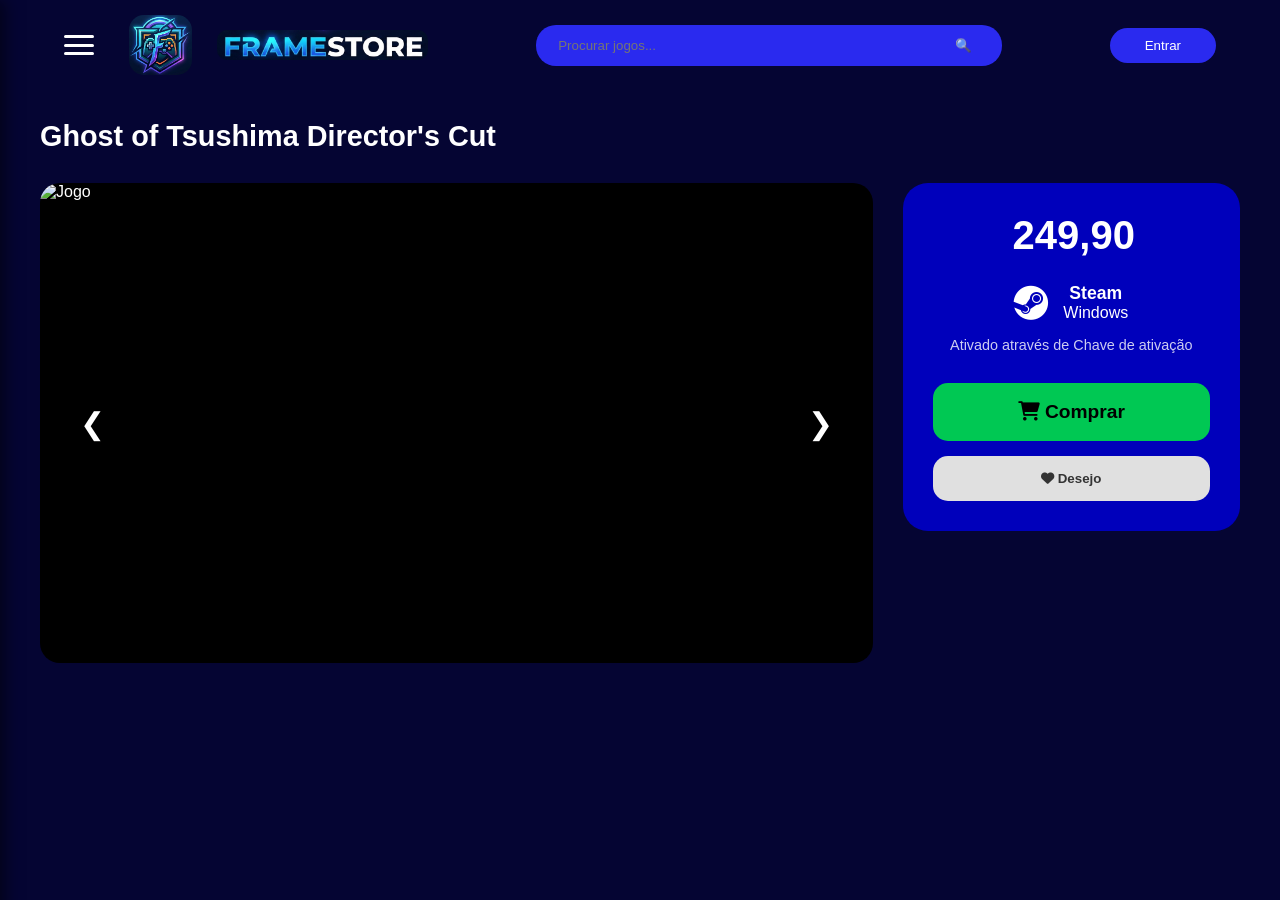
==== LojaDeGames/PagInicial/telaGame.html @ bd7d16ca "Atualizado." ====
<!DOCTYPE html>
<html lang="pt-br">
<head>
    <meta charset="UTF-8">
    <meta name="viewport" content="width=device-width, initial-scale=1.0">
    <title>Ghost of Tsushima | FrameStore</title>
    <link rel="stylesheet" href="https://cdnjs.cloudflare.com/ajax/libs/font-awesome/6.0.0/css/all.min.css">
    <link rel="stylesheet" href="style.css">
</head>
<body>

    <header class="navbar">
        <div class="logo-container">
            <div class="dashboard-menu" onclick="toggleMenu()">
                <span></span><span></span><span></span>
            </div>
            <img src="img/Logotipo Unico.png" alt="Logo" class="logo-unico">
            <img src="img/Logotipo  Nome.png" alt="Logo" class="logo-nome">
        </div>
        <div class="search-bar">
            <input type="text" placeholder="Procurar jogos...">
            <button>🔍</button>
        </div>
        <button class="btn-entrar">Entrar</button>
    </header>

    <aside class="sidebar-menu" id="sidebar">
        <div class="sidebar-header">
            <div class="dashboard-menu" onclick="toggleMenu()">
                <span></span><span></span><span></span>
            </div>
        </div>
        <ul>
            <li><a href="index.html"><i class="fas fa-home"></i> Início</a></li>
            <li><a href="#"><i class="fas fa-tag"></i> Ofertas</a></li>
            <li><a href="#"><i class="fas fa-gift"></i> Gift Cards</a></li>
            <li><a href="#"><i class="fas fa-desktop"></i> PC</a></li>
            <li><a href="#"><i class="fab fa-playstation"></i> Playstation</a></li>
            <li><a href="#"><i class="fab fa-xbox"></i> Xbox</a></li>
        </ul>
    </aside>
    <div id="overlay" class="overlay" onclick="toggleMenu()"></div>

    <main class="product-page">
        <h1 class="game-title">Ghost of Tsushima Director's Cut</h1>

        <div class="game-details-container">
            
            <div class="game-gallery">
                <div class="main-view">
                    <button class="nav-arrow prev-img" onclick="moveGallery(-1)">❮</button>
                    <img src="image/Ghost of tsushima tumble.png" id="current-img" alt="Jogo">
                    <button class="nav-arrow next-img" onclick="moveGallery(1)">❯</button>
                </div>
                <div class="thumb-list">
                    </div>
            </div>

            <aside class="purchase-card">
                <div class="price-section">
                    <span class="currency"></span>
                    <span class="value">249,90</span>
                </div>
                
                <div class="platform-info-card">
                    <i class="fab fa-steam"></i>
                    <div class="info-text">
                        <strong>Steam</strong>
                        <br>
                        <span>Windows</span>
                    </div>
                </div>

                <p class="activation-msg">Ativado através de Chave de ativação</p>

                <div class="buy-wishlist-buttons">
                    <button class="btn-purchase-green">
                        <i class="fas fa-shopping-cart"></i> Comprar
                    </button>
                    <button class="btn-wishlist-grey">
                        <i class="fas fa-heart"></i> Desejo
                    </button>
                </div>
            </aside>

        </div>
    </main>

    <script src="script.js"></script>
</body>
</html>
---- LojaDeGames/PagInicial/style.css ----
.logo-unico {
    height: 60px; 
    width: auto;
    border-radius: 15px;
}

.logo-unico:hover {
    transform: scale(1.05);
    transition: transform 0.3s;
}

.logo-nome {
    height: 30px; 
    width: auto;
    border-radius: 10px;
}

.logo-nome:hover {
    transform: scale(1.05);
    transition: transform 0.3s;
}

.logo-container {
    display: flex;
    align-items: center;
    gap: 25px; /* Espaço entre o menu e o ícone da logo */
}

/* Estilo do Ícone de Menu (Hambúrguer) */
.dashboard-menu {
    display: flex;
    flex-direction: column;
    justify-content: space-between;
    width: 30px;
    height: 20px;
    cursor: pointer;
    margin-right: 10px;
    
}

.dashboard-menu span {
    display: block;
    height: 3px;
    width: 100%;
    background-color: #ffffff; /* Cor branca das barras */
    border-radius: 2px;
}

/* Quando o mouse estiver sobre o menu, mude a cor de todos os spans dentro dele */
.dashboard-menu:hover span {
    background-color: #2024ff; /* Cor azul igual aos preços, ou a cor que desejar */
    filter: drop-shadow(0 0 5px #2024ff); /* Adiciona um brilho opcional */
    transition: background-color 0.3s ease; /* Deixa a transição suave */
}

/* Efeito de leve aumento no ícone */
.dashboard-menu:hover {
    transform: scale(1.1);
    transition: transform 0.2s;
}

:root {
    --bg-color: #050533;
    --card-bg: #0000FF;
    --text-color: #ffffff;
    --price-color: #00ff00;
    --accent-blue: #2a2aef;
}

body {
    background-color: var(--bg-color);
    color: var(--text-color);
    font-family: 'Segoe UI', Tahoma, Geneva, Verdana, sans-serif;
    margin: 0;
}

/* Navbar */
.navbar {
    display: flex;
    justify-content: space-between;
    align-items: center;
    padding: 15px 5%;
    background: var(--bg-color);
}

.brand-name { font-weight: bold; font-size: 1.5rem; letter-spacing: 1px; }
.brand-name span { color: #ccc; }

.search-bar {
    flex-grow: 0.5;
    display: flex;
    background: #2a2aef;
    border-radius: 20px;
    padding: 12px 20px;
}

.search-bar button:hover {
    filter: brightness(1.2);
    transform: scale(1.1);
    transition: 0.2s;
    font-size: 1.0rem;
    padding: 0 5px;
    transition: transform 0.2s;
}


.search-bar input {
    background: transparent;
    border: none;
    color: white;
    width: 100%;
    outline: none;
}

.btn-entrar {
    background: var(--accent-blue);
    color: white;
    border: none;
    padding: 10px 35px;
    border-radius: 25px;
    cursor: pointer;
}

/* Efeito ao passar o mouse */
.btn-entrar:hover {
    background: #2a2aef;
    filter: brightness(1.2);
    transform: scale(1.05);
    transition: 0.2s;
}

/* Grid de Jogos */
.games-grid {
    display: grid;
    grid-template-columns: repeat(auto-fill, minmax(250px, 1fr));
    gap: 50px;
    padding: 20px 5%;
    justify-items: center;
}


.game-card {
    background: var(--card-bg);
    border-radius: 20px;
    overflow: hidden;
    text-align: center;
    padding-bottom: 15px;
    transition: transform 0.3s;
}


.game-card {
    position: relative;
    background: var(--card-bg);
    border-radius: 20px;
    overflow: hidden;
    
}

/* Estilo da etiqueta de promoção */
.promo-badge {
    position: absolute;
    top: 10px;
    left: 10px;
    background-color: #ff4747; 
    color: white;
    padding: 5px 12px;
    border-radius: 12px;
    font-size: 0.75rem;
    font-weight: bold;
    text-transform: uppercase;
    z-index: 10;
    box-shadow: 0 2px 5px rgba(0,0,0,0.3);
}

.search-bar button {
    background: transparent; 
    border: none;            
    cursor: pointer;         
    padding: 0 10px;       
    display: flex;
    align-items: center;
    justify-content: center;
    outline: none;          

}

/* Banner */
.main-banner {
    position: relative;
    max-width: 900px; /* Mantendo o tamanho que definimos antes */
    margin: 20px auto;
    overflow: hidden;
    border-radius: 30px;
}

.main-banner:hover img {
    filter: brightness(1.1);
    transform: scale(1.02);
    transition: 0.3s;
}

.banner-slider {
    position: relative;
    width: 100%;
}

/* Esconde todos os slides por padrão */
.slide {
    display: none;
    width: 100%;
}

/* Mostra apenas o slide com a classe active */
.slide.active {
    display: block;
    animation: fade 0.5s ease-in-out; /* Transição suave */
}

@keyframes fade {
    from { opacity: 0.4; }
    to { opacity: 1; }
}

.slide img {
    width: 100%;
    height: 450px;
    object-fit: cover;
    display: block;
}

/* Estilo das Setas */
.prev, .next {
    position: absolute;
    top: 50%;
    transform: translateY(-50%);
    background: rgba(0, 0, 0, 0.5);
    color: white;
    padding: 15px;
    border: none;
    cursor: pointer;
    font-size: 24px;
    border-radius: 50%;
    transition: 0.3s;
    z-index: 10;
}

.sidebar-menu {
    width: 260px;
    background-color: #050533;
    padding: 20px;
    position: fixed; /* MUDANÇA: flutua sobre o site */
    top: 0;
    height: 100vh;
    z-index: 1000;
    transition: 0.4s ease; /* Efeito de deslizar */
    box-shadow: 5px 0 15px rgba(0,0,0,0.5);
    position: fixed; /* Essencial para sobrepor o banner e os cards */
    left: -300px;    /* Mantém escondido */
    z-index: 2000;   /* Valor alto para ficar na frente de tudo */
    transition: 0.4s ease-in-out;
}

/* Classe que o JavaScript vai ativar */
.sidebar-menu.active {
    left: 0;
}

/* Estilo do fundo escuro (Overlay) */
.overlay {
    position: fixed;
    top: 0;
    left: 0;
    width: 100%;
    height: 100%;
    background: rgba(0, 0, 0, 0.6);
    display: none;
    z-index: 1500; /* Fica entre o site e a sidebar */
}

.overlay.active {
    display: block;
}

/* Ajuste no cabeçalho do menu lateral */
.sidebar-header {
    display: flex;
    padding-bottom: 20px;
}

.sidebar-menu ul {
    list-style: none;
    padding: 0;
}

.sidebar-menu li {
    margin-bottom: 25px;
}

.sidebar-menu a {
    color: #ffffff;
    text-decoration: none;
    display: flex;
    align-items: center;
    font-size: 20px; /* Aumentei um pouco para legibilidade */
    font-weight: 600;
    opacity: 0.8;
    transition: 0.3s;
}

.sidebar-menu a:hover {
    opacity: 1;
    padding-left: 10px; /* Efeito visual ao passar o mouse */
    color: #2024ff; /* O mesmo azul que você usou nas barrinhas */
    text-shadow: 0 0 8px rgba(32, 36, 255, 0.6);
}

.prev { left: 20px; }
.next { right: 20px; }

.prev:hover, .next:hover {
    background: var(--accent-blue); /* Fica azul ao passar o mouse */
}

.game-card:hover { transform: scale(1.05); }

.game-card img { width: 100%; height: 180px; object-fit: cover; }

.game-card h3 { font-size: 1.1rem; margin: 15px 0 5px; }

.price {
    color: var(--price-color);
    font-weight: bold;
    font-size: 1.2rem;
}




/* Paginas dos Jogos*/

/* Layout da Página de Produto */
/* Container Principal - centraliza e alinha */
.product-page {
    max-width: 1200px;
    margin: 30px auto;
    padding: 0 20px;
}

/* Título */
.game-title {
    font-size: 1.8rem;
    margin-bottom: 30px;
    color: white;
}

/* Container de duas colunas (Galeria / Card) */
.game-details-container {
    display: flex;
    gap: 30px; /* Espaço entre as colunas */
    align-items: flex-start; /* Alinha no topo */
}

/* --- Galeria (Nova Estilização) --- */
.game-gallery {
    flex: 6; /* Ocupa 5/6 da largura */
}

.main-view {
    position: relative;
    border-radius: 20px;
    overflow: hidden;
    background: #000;
}

.main-view img {
    width: 100%;
    height: 480px; /* Altura da imagem principal */
    object-fit: cover;
    display: block;
}

.thumb-list {
    display: flex;
    gap: 15px;
    margin-top: 15px;
}

.thumb {
    width: 32%;
    height: 140px;
    object-fit: cover;
    border-radius: 12px;
    cursor: pointer;
    opacity: 0.6;
    transition: 0.3s;
}

.thumb.active, .thumb:hover {
    opacity: 1;
    box-shadow: 0 0 10px rgba(32, 36, 255, 0.7);
}

/* --- O CARD AZUL DE COMPRA (Estilo image_9c4c2a.jpg) --- */
.purchase-card {
    flex: 2; /* Ocupa 2/3 da largura */
    background-color: #0000bb; /* Azul vibrante do card */
    border-radius: 25px; /* Bordas bem arredondadas */
    padding: 30px;
    text-align: center;
    position: sticky; /* O card segue a rolagem */
    top: 20px;
}

/* Seção de Preço */
.price-section {
    font-size: 40px;
    font-weight: bold;
    margin-bottom: 25px;
    display: flex;
    align-items: baseline;
    justify-content: center;
}

.currency { font-size: 40px; margin-right: 5px; }

/* Info Plataforma */
.platform-info-card {
    display: flex;
    align-items: center;
    gap: 15px;
    justify-content: center;
    margin-bottom: 15px;
}

.platform-info-card i { font-size: 2.2rem; }
.info-text strong { font-size: 1.1rem; }

/* Texto Ativação */
.activation-msg {
    font-size: 0.9rem;
    margin-bottom: 30px;
    opacity: 0.8;
}

/* Botões de Ação (Nova Estilização) */
.buy-wishlist-buttons {
    display: flex;
    flex-direction: column;
    gap: 15px;
}

.btn-purchase-green {
    background-color: #00c853; /* Verde do botão Comprar */
    color: black;
    width: 100%;
    padding: 18px;
    border-radius: 15px;
    border: none;
    font-weight: bold;
    font-size: 1.2rem;
    cursor: pointer;
    transition: 0.3s;
}

.btn-wishlist-grey {
    background-color: #e0e0e0; /* Cinza do botão Desejo */
    color: #333;
    width: 100%;
    padding: 15px;
    border-radius: 15px;
    border: none;
    font-weight: bold;
    cursor: pointer;
}

.btn-purchase-green:hover { filter: brightness(1.2); }

/* Container da imagem principal (para o posicionamento absoluto funcionar) */
.main-view {
    position: relative;
    border-radius: 20px;
    overflow: hidden;
    background: #000;
}

/* Estilo UNIVERSAL das novas Setas sobre a Imagem */
.nav-arrow {
    position: absolute;
    top: 50%; /* Alinha no meio verticalmente */
    transform: translateY(-50%); /* Ajuste fino para centralizar */
    
    background-color: rgba(0, 0, 0, 0.6); /* Fundo preto semi-transparente */
    color: #ffffff; /* Seta branca */
    
    border: none;
    font-size: 30px; /* Seta grande */
    padding: 15px 20px;
    cursor: pointer;
    z-index: 10; /* Fica na frente da imagem */
    transition: 0.3s ease;
    border-radius: 50%; /* Formato circular igual ao exemplo */
}

/* Posicionamento Específico */
.prev-img {
    left: 20px; /* Afastado da borda esquerda */
}

.next-img {
    right: 20px; /* Afastado da borda direita */
}

/* Efeito Hover (passar o mouse) */
.nav-arrow:hover {
    background-color: var(--accent-blue); /* Muda para o azul da loja */
    transform: translateY(-50%) scale(1.1); /* Aumenta levemente */
}
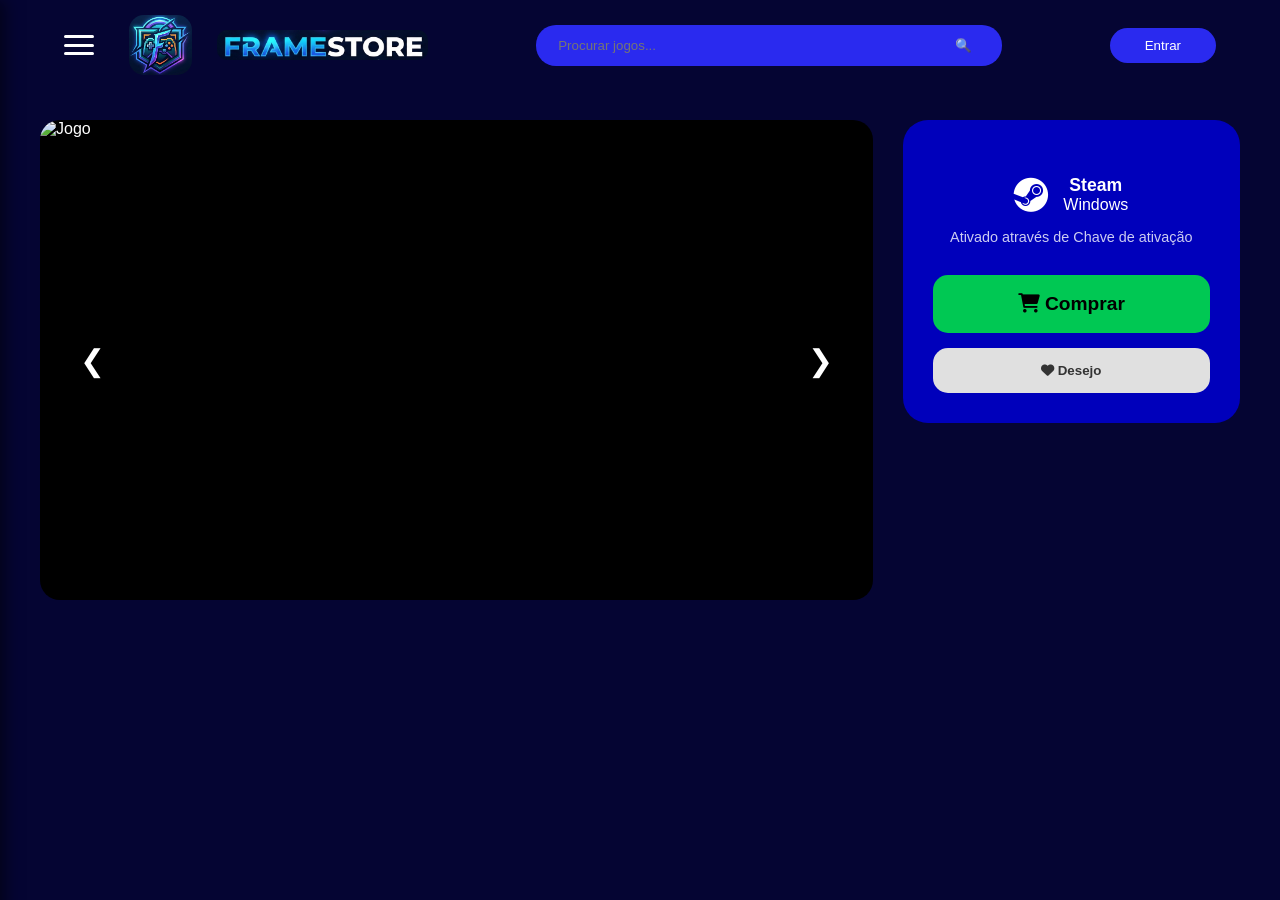
==== commit 8efb9023: "Atualizado." ====
--- a/LojaDeGames/PagInicial/telaGame.html
+++ b/LojaDeGames/PagInicial/telaGame.html
@@ -3,7 +3,7 @@
 <head>
     <meta charset="UTF-8">
     <meta name="viewport" content="width=device-width, initial-scale=1.0">
-    <title>Ghost of Tsushima | FrameStore</title>
+    <title>FrameStore</title>
     <link rel="stylesheet" href="https://cdnjs.cloudflare.com/ajax/libs/font-awesome/6.0.0/css/all.min.css">
     <link rel="stylesheet" href="style.css">
 </head>
@@ -42,14 +42,14 @@
     <div id="overlay" class="overlay" onclick="toggleMenu()"></div>
 
     <main class="product-page">
-        <h1 class="game-title">Ghost of Tsushima Director's Cut</h1>
+        <h1 class="game-title"></h1>
 
         <div class="game-details-container">
             
             <div class="game-gallery">
                 <div class="main-view">
                     <button class="nav-arrow prev-img" onclick="moveGallery(-1)">❮</button>
-                    <img src="image/Ghost of tsushima tumble.png" id="current-img" alt="Jogo">
+                    <img id="current-img" alt="Jogo">
                     <button class="nav-arrow next-img" onclick="moveGallery(1)">❯</button>
                 </div>
                 <div class="thumb-list">
@@ -59,7 +59,7 @@
             <aside class="purchase-card">
                 <div class="price-section">
                     <span class="currency"></span>
-                    <span class="value">249,90</span>
+                    <span class="value"></span>
                 </div>
                 
                 <div class="platform-info-card">
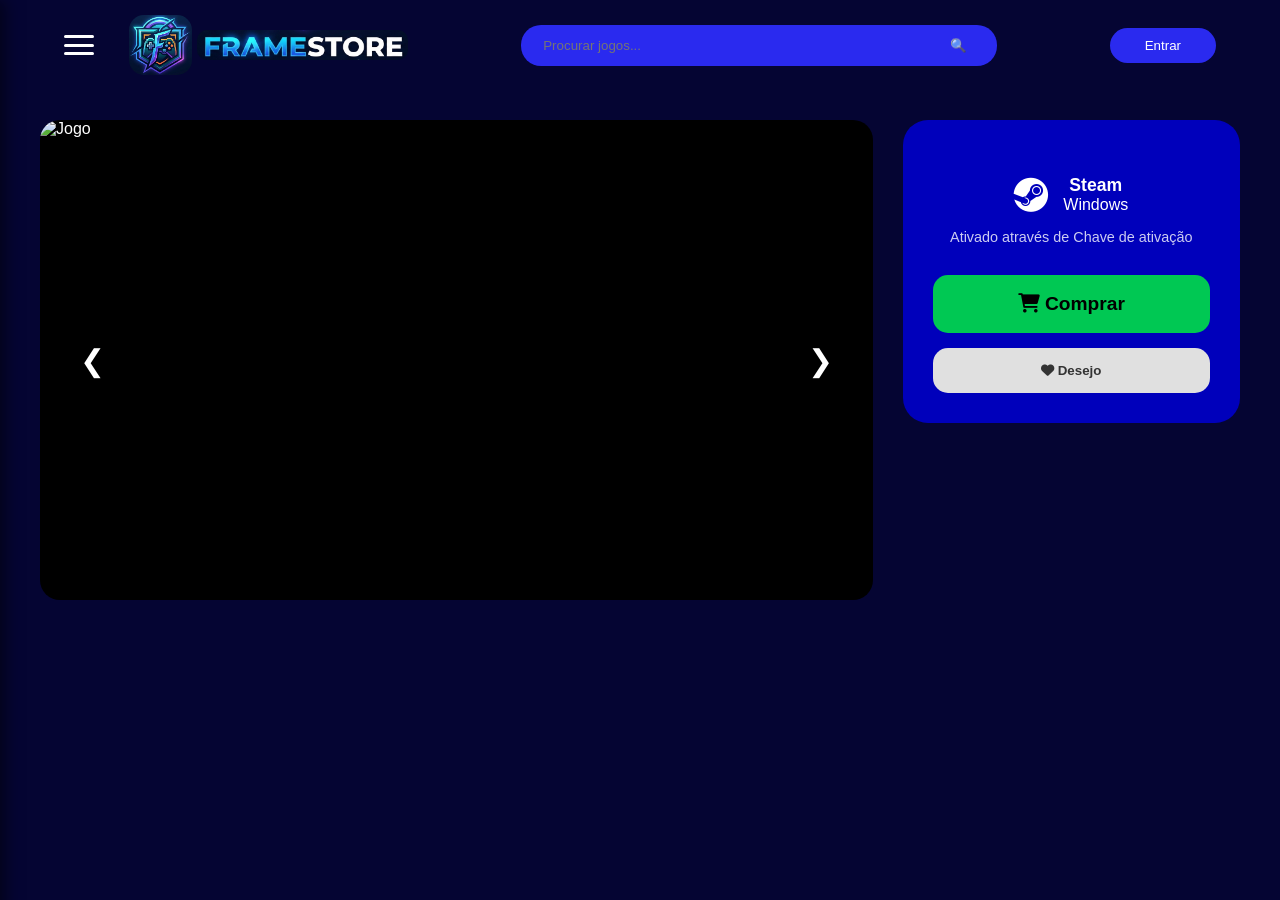
==== commit 4e152e34: "Atualizado" ====
--- a/LojaDeGames/PagInicial/telaGame.html
+++ b/LojaDeGames/PagInicial/telaGame.html
@@ -6,23 +6,27 @@
     <title>FrameStore</title>
     <link rel="stylesheet" href="https://cdnjs.cloudflare.com/ajax/libs/font-awesome/6.0.0/css/all.min.css">
     <link rel="stylesheet" href="style.css">
+    <link rel="stylesheet" href="game.css">
 </head>
 <body>
 
     <header class="navbar">
-        <div class="logo-container">
-            <div class="dashboard-menu" onclick="toggleMenu()">
-                <span></span><span></span><span></span>
-            </div>
+    <div class="logo-container">
+        <div class="dashboard-menu" onclick="toggleMenu()">
+            <span></span><span></span><span></span>
+        </div>            
+        
+        <a href="index.html" class="logo-link">
             <img src="img/Logotipo Unico.png" alt="Logo" class="logo-unico">
             <img src="img/Logotipo  Nome.png" alt="Logo" class="logo-nome">
-        </div>
-        <div class="search-bar">
-            <input type="text" placeholder="Procurar jogos...">
-            <button>🔍</button>
-        </div>
-        <button class="btn-entrar">Entrar</button>
-    </header>
+        </a>
+    </div>
+    <div class="search-bar">
+        <input type="text" placeholder="Procurar jogos...">
+        <button>🔍</button>
+    </div>
+    <button class="btn-entrar">Entrar</button>
+</header>
 
     <aside class="sidebar-menu" id="sidebar">
         <div class="sidebar-header">
--- a/LojaDeGames/PagInicial/style.css
+++ b/LojaDeGames/PagInicial/style.css
@@ -337,184 +337,4 @@
 
 
 
-/* Paginas dos Jogos*/
-
-/* Layout da Página de Produto */
-/* Container Principal - centraliza e alinha */
-.product-page {
-    max-width: 1200px;
-    margin: 30px auto;
-    padding: 0 20px;
-}
-
-/* Título */
-.game-title {
-    font-size: 1.8rem;
-    margin-bottom: 30px;
-    color: white;
-}
-
-/* Container de duas colunas (Galeria / Card) */
-.game-details-container {
-    display: flex;
-    gap: 30px; /* Espaço entre as colunas */
-    align-items: flex-start; /* Alinha no topo */
-}
-
-/* --- Galeria (Nova Estilização) --- */
-.game-gallery {
-    flex: 6; /* Ocupa 5/6 da largura */
-}
-
-.main-view {
-    position: relative;
-    border-radius: 20px;
-    overflow: hidden;
-    background: #000;
-}
-
-.main-view img {
-    width: 100%;
-    height: 480px; /* Altura da imagem principal */
-    object-fit: cover;
-    display: block;
-}
-
-.thumb-list {
-    display: flex;
-    gap: 15px;
-    margin-top: 15px;
-}
-
-.thumb {
-    width: 32%;
-    height: 140px;
-    object-fit: cover;
-    border-radius: 12px;
-    cursor: pointer;
-    opacity: 0.6;
-    transition: 0.3s;
-}
-
-.thumb.active, .thumb:hover {
-    opacity: 1;
-    box-shadow: 0 0 10px rgba(32, 36, 255, 0.7);
-}
-
-/* --- O CARD AZUL DE COMPRA (Estilo image_9c4c2a.jpg) --- */
-.purchase-card {
-    flex: 2; /* Ocupa 2/3 da largura */
-    background-color: #0000bb; /* Azul vibrante do card */
-    border-radius: 25px; /* Bordas bem arredondadas */
-    padding: 30px;
-    text-align: center;
-    position: sticky; /* O card segue a rolagem */
-    top: 20px;
-}
-
-/* Seção de Preço */
-.price-section {
-    font-size: 40px;
-    font-weight: bold;
-    margin-bottom: 25px;
-    display: flex;
-    align-items: baseline;
-    justify-content: center;
-}
-
-.currency { font-size: 40px; margin-right: 5px; }
-
-/* Info Plataforma */
-.platform-info-card {
-    display: flex;
-    align-items: center;
-    gap: 15px;
-    justify-content: center;
-    margin-bottom: 15px;
-}
-
-.platform-info-card i { font-size: 2.2rem; }
-.info-text strong { font-size: 1.1rem; }
-
-/* Texto Ativação */
-.activation-msg {
-    font-size: 0.9rem;
-    margin-bottom: 30px;
-    opacity: 0.8;
-}
-
-/* Botões de Ação (Nova Estilização) */
-.buy-wishlist-buttons {
-    display: flex;
-    flex-direction: column;
-    gap: 15px;
-}
-
-.btn-purchase-green {
-    background-color: #00c853; /* Verde do botão Comprar */
-    color: black;
-    width: 100%;
-    padding: 18px;
-    border-radius: 15px;
-    border: none;
-    font-weight: bold;
-    font-size: 1.2rem;
-    cursor: pointer;
-    transition: 0.3s;
-}
-
-.btn-wishlist-grey {
-    background-color: #e0e0e0; /* Cinza do botão Desejo */
-    color: #333;
-    width: 100%;
-    padding: 15px;
-    border-radius: 15px;
-    border: none;
-    font-weight: bold;
-    cursor: pointer;
-}
-
-.btn-purchase-green:hover { filter: brightness(1.2); }
-
-/* Container da imagem principal (para o posicionamento absoluto funcionar) */
-.main-view {
-    position: relative;
-    border-radius: 20px;
-    overflow: hidden;
-    background: #000;
-}
-
-/* Estilo UNIVERSAL das novas Setas sobre a Imagem */
-.nav-arrow {
-    position: absolute;
-    top: 50%; /* Alinha no meio verticalmente */
-    transform: translateY(-50%); /* Ajuste fino para centralizar */
-    
-    background-color: rgba(0, 0, 0, 0.6); /* Fundo preto semi-transparente */
-    color: #ffffff; /* Seta branca */
-    
-    border: none;
-    font-size: 30px; /* Seta grande */
-    padding: 15px 20px;
-    cursor: pointer;
-    z-index: 10; /* Fica na frente da imagem */
-    transition: 0.3s ease;
-    border-radius: 50%; /* Formato circular igual ao exemplo */
-}
-
-/* Posicionamento Específico */
-.prev-img {
-    left: 20px; /* Afastado da borda esquerda */
-}
-
-.next-img {
-    right: 20px; /* Afastado da borda direita */
-}
-
-/* Efeito Hover (passar o mouse) */
-.nav-arrow:hover {
-    background-color: var(--accent-blue); /* Muda para o azul da loja */
-    transform: translateY(-50%) scale(1.1); /* Aumenta levemente */
-}
-
-
+
--- a/LojaDeGames/PagInicial/game.css
+++ b/LojaDeGames/PagInicial/game.css
@@ -0,0 +1,191 @@
+/* Paginas dos Jogos*/
+
+/* Layout da Página de Produto */
+/* Container Principal - centraliza e alinha */
+.product-page {
+    max-width: 1200px;
+    margin: 30px auto;
+    padding: 0 20px;
+}
+
+/* Título */
+.game-title {
+    font-size: 1.8rem;
+    margin-bottom: 30px;
+    color: white;
+}
+
+/* Container de duas colunas (Galeria / Card) */
+.game-details-container {
+    display: flex;
+    gap: 30px; /* Espaço entre as colunas */
+    align-items: flex-start; /* Alinha no topo */
+}
+
+/* --- Galeria (Nova Estilização) --- */
+.game-gallery {
+    flex: 6; /* Ocupa 5/6 da largura */
+}
+
+.main-view {
+    position: relative;
+    border-radius: 20px;
+    overflow: hidden;
+    background: #000;
+}
+
+.main-view img {
+    width: 100%;
+    height: 480px; /* Altura da imagem principal */
+    object-fit: cover;
+    display: block;
+}
+
+.thumb-list {
+    display: flex;
+    gap: 15px;
+    margin-top: 15px;
+}
+
+.thumb {
+    width: 32%;
+    height: 140px;
+    object-fit: cover;
+    border-radius: 12px;
+    cursor: pointer;
+    opacity: 0.6;
+    transition: 0.3s;
+}
+
+.thumb.active, .thumb:hover {
+    opacity: 1;
+    box-shadow: 0 0 10px rgba(32, 36, 255, 0.7);
+}
+
+/* --- O CARD AZUL DE COMPRA (Estilo image_9c4c2a.jpg) --- */
+.purchase-card {
+    flex: 2; /* Ocupa 2/3 da largura */
+    background-color: #0000bb; /* Azul vibrante do card */
+    border-radius: 25px; /* Bordas bem arredondadas */
+    padding: 30px;
+    text-align: center;
+    position: sticky; /* O card segue a rolagem */
+    top: 20px;
+}
+
+/* Seção de Preço */
+.price-section {
+    font-size: 40px;
+    font-weight: bold;
+    margin-bottom: 25px;
+    display: flex;
+    align-items: baseline;
+    justify-content: center;
+}
+
+.currency { font-size: 40px; margin-right: 5px; }
+
+/* Info Plataforma */
+.platform-info-card {
+    display: flex;
+    align-items: center;
+    gap: 15px;
+    justify-content: center;
+    margin-bottom: 15px;
+}
+
+.platform-info-card i { font-size: 2.2rem; }
+.info-text strong { font-size: 1.1rem; }
+
+/* Texto Ativação */
+.activation-msg {
+    font-size: 0.9rem;
+    margin-bottom: 30px;
+    opacity: 0.8;
+}
+
+/* Botões de Ação (Nova Estilização) */
+.buy-wishlist-buttons {
+    display: flex;
+    flex-direction: column;
+    gap: 15px;
+}
+
+.btn-purchase-green {
+    background-color: #00c853; /* Verde do botão Comprar */
+    color: black;
+    width: 100%;
+    padding: 18px;
+    border-radius: 15px;
+    border: none;
+    font-weight: bold;
+    font-size: 1.2rem;
+    cursor: pointer;
+    transition: 0.3s;
+}
+
+.btn-wishlist-grey {
+    background-color: #e0e0e0; /* Cinza do botão Desejo */
+    color: #333;
+    width: 100%;
+    padding: 15px;
+    border-radius: 15px;
+    border: none;
+    font-weight: bold;
+    cursor: pointer;
+}
+
+.btn-purchase-green:hover { filter: brightness(1.2); }
+
+/* Container da imagem principal (para o posicionamento absoluto funcionar) */
+.main-view {
+    position: relative;
+    border-radius: 20px;
+    overflow: hidden;
+    background: #000;
+}
+
+/* Estilo UNIVERSAL das novas Setas sobre a Imagem */
+.nav-arrow {
+    position: absolute;
+    top: 50%; /* Alinha no meio verticalmente */
+    transform: translateY(-50%); /* Ajuste fino para centralizar */
+    
+    background-color: rgba(0, 0, 0, 0.6); /* Fundo preto semi-transparente */
+    color: #ffffff; /* Seta branca */
+    
+    border: none;
+    font-size: 30px; /* Seta grande */
+    padding: 15px 20px;
+    cursor: pointer;
+    z-index: 10; /* Fica na frente da imagem */
+    transition: 0.3s ease;
+    border-radius: 50%; /* Formato circular igual ao exemplo */
+}
+
+/* Posicionamento Específico */
+.prev-img {
+    left: 20px; /* Afastado da borda esquerda */
+}
+
+.next-img {
+    right: 20px; /* Afastado da borda direita */
+}
+
+/* Efeito Hover (passar o mouse) */
+.nav-arrow:hover {
+    background-color: var(--accent-blue); /* Muda para o azul da loja */
+    transform: translateY(-50%) scale(1.1); /* Aumenta levemente */
+}
+
+/* Ajuste para o link do logo não quebrar o layout */
+.logo-link {
+    display: flex;
+    align-items: center;
+    text-decoration: none;
+    gap: 5px; /* Ajuste o espaço entre o ícone e o nome se necessário */
+}
+
+.logo-link img {
+    cursor: pointer;
+}
